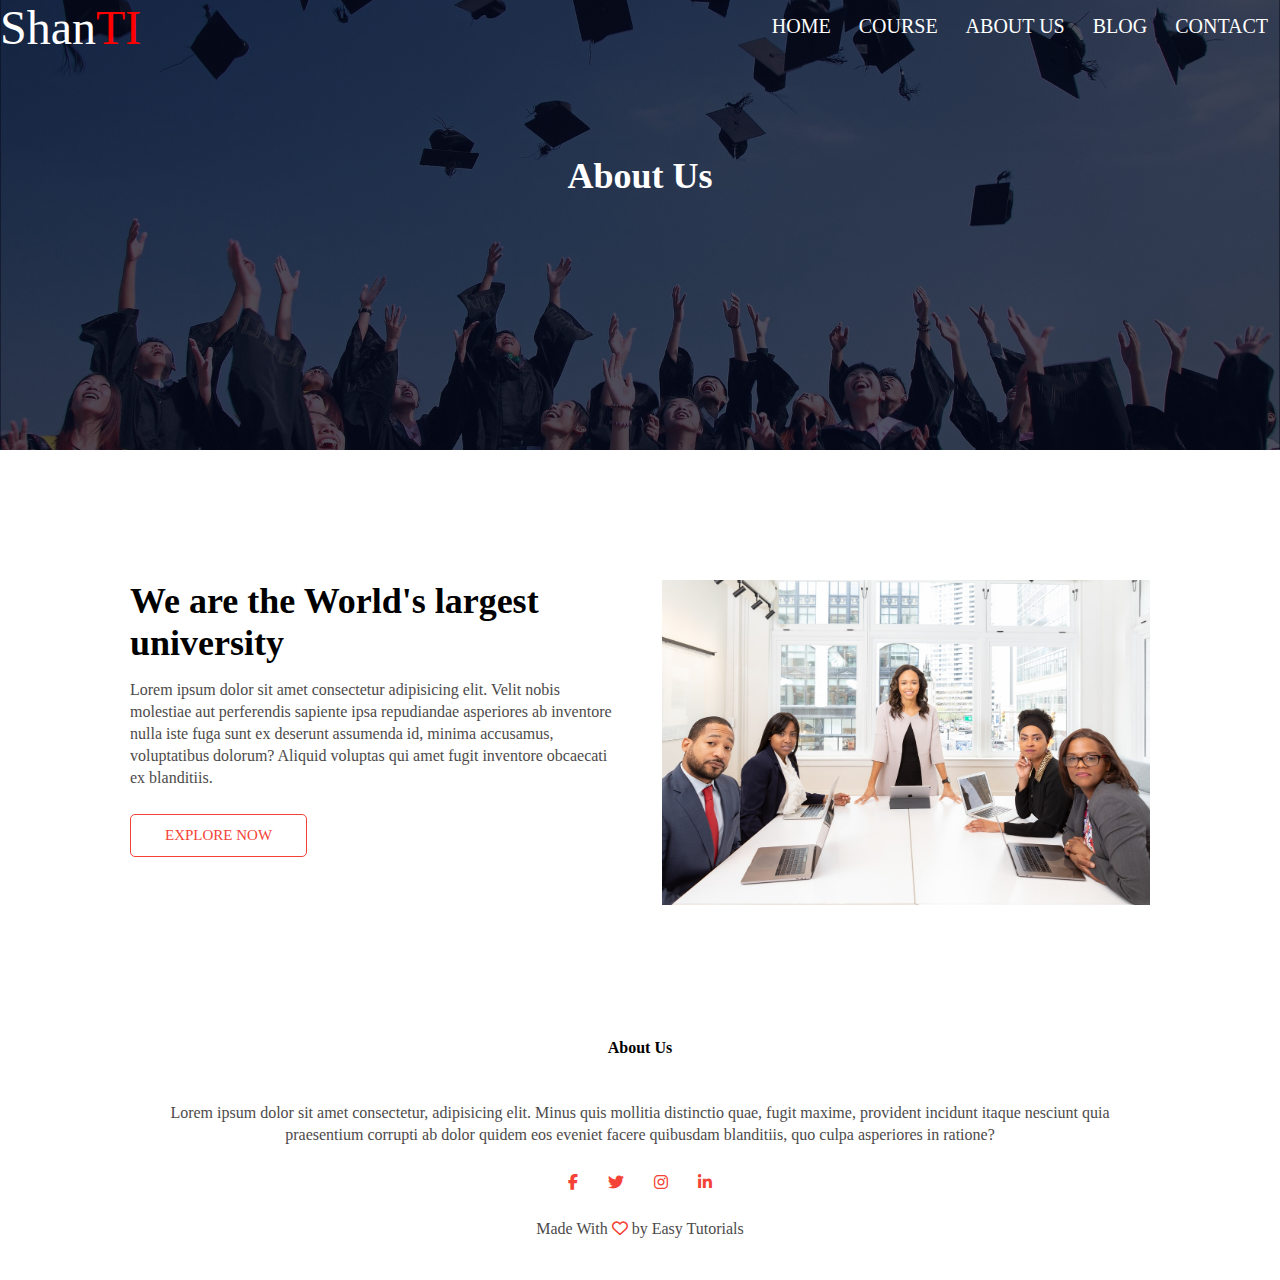
==== about.html @ cec312a1 "This is my initial commit of this project..." ====
<!DOCTYPE html>
<html lang="en">

<head>
    <meta charset="UTF-8">
    <meta http-equiv="X-UA-Compatible" content="IE=edge">
    <meta name="viewport" content="width=device-width, initial-scale=1.0">
    <title>Document</title>
    <link rel="stylesheet" href="index.css">
    <link rel="stylesheet" href="https://cdnjs.cloudflare.com/ajax/libs/font-awesome/6.1.1/css/all.min.css">
</head>

<body>
    <section class="sub-header">
        <nav>
            <a href="index.html" class="logo"> Shan<span>TI</span></a>
            <div class="nav-links" id="navlinks">
                <i class="fa fa-times" onclick="hidemenu()"></i>

                <ul>
                    <li><a href="index.html">Home</a></li>
                    <li><a href="course.html">Course</a></li>
                    <li><a href="about.html">About us</a></li>
                    <li><a href="blog.html">Blog</a></li>
                    <li><a href="contact.html">Contact</a></li>

                </ul>

            </div>
            <div class="icons">
                <i class="fa fa-bars" onclick="showmenu()"></i>
            </div>

        </nav>

         <h1>About Us</h1>
    </section>


    <!-- =============================ABOUT US CONTENT============================== -->


 <section class="about-us">
     <div class="row about-row">
           <div class="about-col">

            <h1 class="about-heading">We are the World's largest university</h1>
            <p class="about-para">Lorem ipsum dolor sit amet consectetur adipisicing elit. Velit nobis molestiae aut perferendis sapiente ipsa repudiandae asperiores ab inventore nulla iste fuga sunt ex deserunt assumenda id, minima accusamus, voluptatibus dolorum? Aliquid voluptas qui amet fugit inventore obcaecati ex blanditiis.</p>
            <a href="" class="hero-btn about-btn">EXPLORE NOW</a>
             
           </div>
           <div class="about-col">
            <img src="eduford_img/about.jpg" alt="">
           </div>
     </div>


 </section> 












<!-- ===============================FOOTER SECTION========================== -->

<section class="footer">
    <h4>About Us</h4>
    <p>Lorem ipsum dolor sit amet consectetur, adipisicing elit. Minus quis mollitia distinctio quae, fugit maxime, provident incidunt itaque nesciunt quia<br> praesentium corrupti ab dolor quidem eos eveniet facere quibusdam blanditiis, quo culpa asperiores in ratione?</p>
    <div class="social-icon">
        <i class="fa-brands fa-facebook-f"></i>
        <i class="fa-brands fa-twitter"></i>
        <i class="fa-brands fa-instagram"></i>
        <i class="fa-brands fa-linkedin-in"></i>
</div>
    
    
    <p>Made With  <i class="fa-regular fa-heart"></i> by Easy Tutorials</p>

</section>







<script src="index.js"></script>


  </body>
  </html>
---- index.css ----
*{
    margin: 0;
    padding: 0;
    list-style: none;
    text-decoration: none;
    box-sizing: border-box;
}

.header{
    min-height: 100vh;
    width: 100%;
    background-image:linear-gradient(rgba(0,0,0,0.7),rgba(0,0,0,0.9)), url(eduford_img/banner.png);
    background-repeat: no-repeat;
    background-position: center;
    background-size: cover;
    position: relative;
}
nav{
    display: flex;
    justify-content: space-between;
    align-items: center;
}
.logo{
    color: #fff;
     font-size: 3rem;
}
.logo span{
    color: red;
}

.nav-links ul  li {
      display: inline-block;
      padding: 0px 12px;
      position: relative;
      text-transform: uppercase;
}

.nav-links ul  li a{
    color: white;
    font-size: 20px;
}


.nav-links ul  li::after{
     content: '';
     width: 0%;
     height: 2px;
     background-color: red;
     display: block;
     margin: auto;
     transition: 0.5s;
}


.nav-links ul  li:hover::after{
    width: 100%;
}

.text-box{
    width: 90%;
    color: white ;
    position: absolute;
    top: 50%;
    left: 50%;
    transform: translate(-50%, -50%);
    text-align: center;
}


.text-box h2{
    font-size: 65px;
    font-weight: 900;

    
}


.text-box #headtext{
    font-size: 35px;
    font-weight: 900;
    margin-top: -1%;
    margin-bottom: 1%;
    color: white;
}


.text-box .text-p{
     color: #fff;
    margin: 10px 0 40px;
    font-size: 20px;
}

.hero-btn{
    position: relative;
    display: inline-block;
    color: white;
    border: 1px solid black;
    border-radius: 5px;
    padding: 12px 34px;
    font-size: 15px;
    background: transparent;
    cursor: pointer;
}

.hero-btn:hover{
    border: 1px solid red;
    background-color: red;
    transition: 1s;
}

nav .icons{
    display: none;
}
.nav-links .fa-times{
    display: none;
}


/* responsive  navbar start  */
/* @media only screen and (max-width:426px) {
      .text-box h2{
        font-size: 36px;
      }

      .text-box p{ 
        font-size: 18px;
      }
           */
    




 @media only screen and (max-width:700px){

    .header{
        height: 105vh;
    }
    
      .nav-links{
        background-color: rgb(138, 206, 183);
        position: fixed;
        height: 100vh;
        width: 100%;
        top: 0;
        right: -100%;
        text-align: left;
        z-index: 2;
        transition: 1.2s;
      }
      
.nav-links ul{
    height: 90vh;
    display: flex;
    flex-direction: column;
    justify-content: center;
    align-items: center;
    text-align: center;
}

.nav-links ul li{
    padding: 8px 0px;
}

     .logo{
        font-size: 2rem;
     }
     nav .icons{
        display: block;
        /* z-index: 4; */
        font-size: 30px;
        /* margin: 10px; */
        cursor: pointer;
     }
     .icons .fa-bars{
         color: #fff;
     }
     .nav-links .fa-times{
        display: block;
        font-size: 35px;
        cursor: pointer;
        color: white;
        margin: 4px 5px;
     }

   
    .text-box{
        margin: 82px 0px;
    }
    .text-box h2 {
        font-size: 38px;
    }
    .text-box #headtext{
        font-size: 19px;
    }
    
 }

/* responsive  navbar end */




/*==========================course section===================================  */

.course{
    width: 80%;
    margin: auto;
    text-align: center;
    padding-top: 50px;
}

h1{
    font-size: 36px;
    font-weight: 600;
}
p{
    color: rgb(77, 74, 74);
    font-size: 16px;
    font-weight: 300;
    line-height: 22px;
    padding: 10px;
}

.row{
    margin-top: 2%;
    display: flex;
    justify-content: space-between;
}

.course-col{
    flex-basis: 30%;
    background: #fff3f3;
    border-radius: 10px;
    margin-bottom: 3%;
    padding: 20px 12px;
    box-sizing: border-box;
    transition: 0.5s;
}
h3{
    text-align: center;
    font-weight: 600;
    margin: 10px 0;
}

.course-col:hover{
    box-shadow: 0 0 20px 0 rgba(0,0,0,0.5);
}


@media (max-width: 700px){
    .row{
        flex-direction: column;
    }
}

/* ============================CAMPUS SECTION  START======================================= */

.campus{
    width: 80%;
    margin: auto;
    text-align: center;
     padding-top: 50px;
}

.campus-col{
    flex-basis: 31%;
    border-radius: 10px;
    margin-bottom: 30px;
    position: relative;
    overflow: hidden;
}
.campus-col img{
    width: 100%;
    display: block;
}
.campus-col .layer{
    background:transparent;
    height: 100%;
    width: 100%;
    position: absolute;
    top: 0;
    left: 0;
    transition: 0.5s;
}

.campus-col .layer:hover{
    background:rgba(226, 0, 0, 0.5) ;


}
.layer .layer-heading{
    width: 100%;
    font-weight: 500;
    color: #fff;
    font-size: 23px;
    bottom: 0;
    left: 50%;
    transform: translateX(-50%);
    position: absolute;
    opacity: 0;
    transition: 0.5s;
}
.campus-col .layer:hover h3{
    bottom: 49%;
    opacity: 1;
}


/* =========================FACILITIES SECTION START======================================= */


.facilities{
    width: 80%;
    margin: auto;
    text-align: center;
    padding-top: 50px ;
}
.facilities-col{
    flex-basis: 31%;
    border-radius: 10px;
    margin-bottom:5%;
    text-align: left;
}
.facilities-col img{
    width: 100%;
    border-radius: 10px;
}

.facilities-col p{
    padding: 0;
}
.facilities-col h3{
    margin-top: 16px;
    margin-bottom: 15px;
    text-align: left;
}


/* ===========================================================testimonials========================================== */

.testimonials{
    width: 80%;
    margin: auto;
    padding-top: 50px;
    text-align: center;
}

.testimonial-col{
    flex-basis: 42%;
    border-radius: 10px;
    margin-bottom: 5%;
    text-align: left;
    background: #fff3f3;
    padding: 25px;
    cursor: pointer;
    display: flex;
}

.testimonial-col img{
    height: 45px;
    margin-left: 5px;
    margin-right: 30px;
    border-radius: 50%;
}

.testimonial-col .testimonial-para{
    padding: 0;
}
.testimonial-col .testi-heading{
    margin-top: 15px;
    text-align: left;
}

.testimonial-col .fa-star{
    color: #f44336;
}

@media(max-width:700px){
    .testimonial-col img{
        margin-left: 0;
        margin-right: 15px ;
    }
}

.cta{
    margin: 100px auto;
    width: 80%;
    background-image: linear-gradient(rgba(0,0,0,0.7),rgba(0,0,0,0.7)),url(eduford_img/banner2.jpg);
    background-position: center;
    background-size: cover;
    border-radius: 10px;
    text-align: center ;
    padding: 100px 0;

}
.cta .cta-heading{
    color: white;
    margin-bottom: 40px;
    padding: 0;
}


@media(max-width:700px){

.cta .cta-heading{

    font-size: 24px;
}




}





/* ====================================FOOTER============= */


.footer{
    width: 100%;
    text-align: center;
    padding: 30px 0;
}
.footer h4{
    margin-bottom: 35px;
    margin-top: 20px;
    font-weight: 600;
}
.social-icon .fa-brands{
    color: #f44336;
    margin: 0 13px;
    cursor: pointer;
    padding: 18px 0;
}
.fa-regular{
    color: #f44336;

}




/* =========================================================ABOUT US PAGE ========================= */




.sub-header{
    height: 50vh;
    width: 100%;
    background-image: linear-gradient(rgba(4,9,30,0.7),rgba(4,9,30,0.7)),url(eduford_img/background.jpg);
    background-position: center;
    background-size: cover;
    text-align: center;
    color: #fff;     
}
.sub-header h1{
    margin-top: 100px;
}

.about-us{
    width: 80%;
    margin: auto;
    padding-top: 80px;
    padding-bottom: 50px;

}
.about-col{
    flex-basis: 48%;
    padding: 30px 2px;
}
.about-col img{
    width: 100%;
}
.about-col .about-heading{
    padding-top: 0;
}
.about-col .about-para{
    padding: 15px 0 25px;
}

.about-btn{
    border: 1px solid #f44336;
    background: transparent;
    color: #f44336;
}

.about-btn:hover{
     color: #fff;
}


/* =========================BLOG START========================= */

.blog-content{
    width: 80%;
    margin: auto;
    padding: 60px 0;
}

.blog-left{
    flex-basis: 65%;
}
.blog-left img{
    width: 100%;
}
.blog-left h2{
    color: #222;
    font-weight: 600;
    margin: 30px 0;
}
.blog-left .blog-para{
color: #999;
padding: 0;

}

.blog-right{
    flex-basis: 32%;
}
.blog-right .blog-right-heading{
    background-color: #f44336;
    color:#fff ;
    padding: 7px 0;
    font-size: 16px;
    margin-bottom: 20px;
}
.blog-right .blog-right-min-div{
    display: flex;
    align-items: center;
    justify-content:space-between ;
    color: #555;
    padding: 8px;
    box-sizing: border-box;
}


.comment-box{
    border: 1px solid #ccc;
    margin: 50px 0;
    padding: 10px 20px;
}
.comment-box  .comment-heading{
    text-align: left;
}

.comment-form input, .comment-form textarea{
     width: 100%;
     padding: 10px;
     margin: 15px 0;
     box-sizing: border-box;
     border: none;
     outline: none;
     background: #f0f0f0;
}


.comment-form .comment-btn{
    border: 1px solid #f44336;
    background: transparent;
    color: #f44336;
}
.comment-form button{
    margin: 10px 0;
}


@media(max-width:700px)
{
    .sub-header h1{
        font-size: 24px;
    }
}






/* =========================contact us page start======================== */

.location{
    width: 80%;
    margin: auto;
    padding: 80px 0;
}
.location iframe{
    width: 100%;
}
.contact{
    width: 80%;
    margin: auto;
}
.contact-col{
    flex-basis: 46%;
    margin-bottom: 30px;
}

.contact .contact-col-div{
    display: flex;
    align-items: center;
    margin-bottom: 40px;
}

.contact .contact-col-div .contact-icon{
   font-size: 28px;
   color: #f44336;
   margin: 10px;
   margin-right: 30px;
}

.contact .contact-col-div .contact-heading{
    font-size: 20px;
    margin-bottom: 5px;
    color: #555;
    font-weight: 400;
}

.contact .contact-col-div .contact-para{
        padding: 0;
}

.contact-col .contact-form input, .contact-col .contact-form textarea{
    width: 100%;
    padding: 15px;
    margin-bottom: 17px;
    outline: none;
    border: 1px solid #ccc;
}
.contact-col .contact-form .contact-btn{
    border: 1px solid #f44336;
    background: transparent;
    color: #f44336;
}
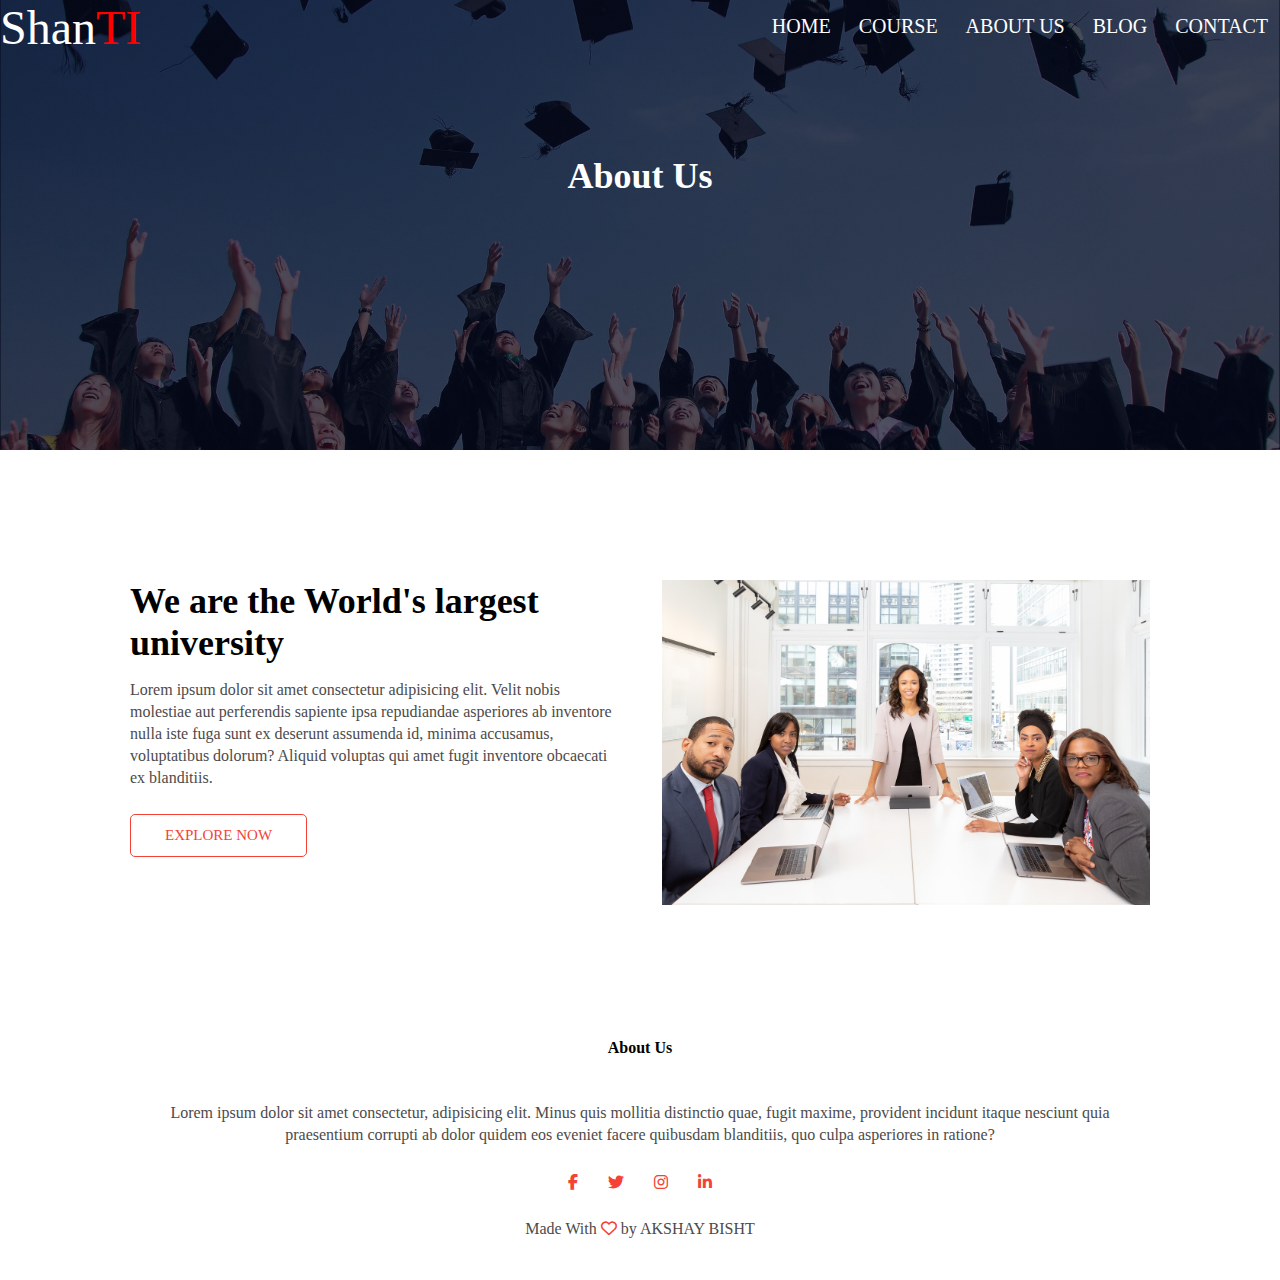
==== commit ebeb6dd7: "Update about.html update text" ====
--- a/about.html
+++ b/about.html
@@ -5,7 +5,8 @@
     <meta charset="UTF-8">
     <meta http-equiv="X-UA-Compatible" content="IE=edge">
     <meta name="viewport" content="width=device-width, initial-scale=1.0">
-    <title>Document</title>
+    <title>About Us</title>
+    <link rel="favicon" href="[data-uri]"></link>
     <link rel="stylesheet" href="index.css">
     <link rel="stylesheet" href="https://cdnjs.cloudflare.com/ajax/libs/font-awesome/6.1.1/css/all.min.css">
 </head>
@@ -81,7 +82,7 @@
 </div>
     
     
-    <p>Made With  <i class="fa-regular fa-heart"></i> by Easy Tutorials</p>
+    <p>Made With  <i class="fa-regular fa-heart"></i> by AKSHAY BISHT</p>
 
 </section>
 
@@ -95,4 +96,4 @@
 
 
   </body>
-  </html>+  </html>
